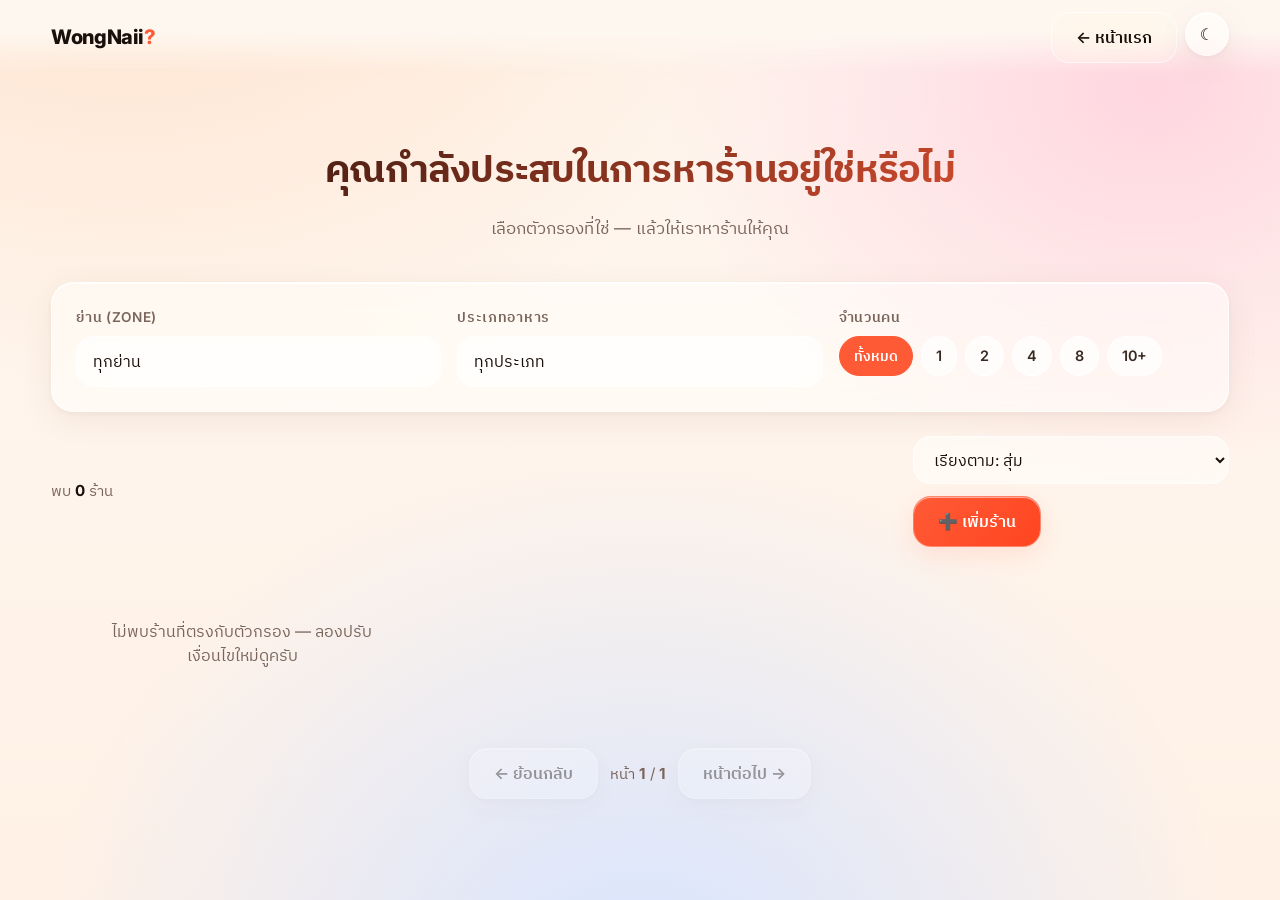
==== pages/all-restaurants.html @ 6809e91a "Initial commit: WongNaii? scaffold" ====
<!DOCTYPE html>
<html lang="th" data-theme="light">
<head>
  <meta charset="UTF-8">
  <meta name="viewport" content="width=device-width, initial-scale=1, viewport-fit=cover">
  <title>WongNaii? · ร้านอาหารทั้งหมด</title>
  <link rel="stylesheet" href="https://fonts.googleapis.com/css2?family=Inter:wght@400;500;600;700;800;900&family=IBM+Plex+Sans+Thai:wght@400;500;600;700&display=swap">
  <link rel="stylesheet" href="../assets/css/base.css">
  <link rel="stylesheet" href="../assets/css/glass.css">
  <link rel="stylesheet" href="../assets/css/home.css">
  <link rel="stylesheet" href="../assets/css/all-restaurants.css">
</head>
<body>
  <header class="site-header">
    <div class="container">
      <a href="../" class="brand">WongNaii<span>?</span></a>
      <div style="display:flex; gap: .5rem">
        <a href="../" class="glass-button is-ghost">← หน้าแรก</a>
        <button class="glass-button is-icon" data-theme-toggle title="สลับธีม">☾</button>
      </div>
    </div>
  </header>

  <main class="container">
    <div class="ar-header">
      <h1>คุณกำลังประสบในการหาร้านอยู่ใช่หรือไม่</h1>
      <p>เลือกตัวกรองที่ใช่ — แล้วให้เราหาร้านให้คุณ</p>
    </div>

    <!-- Filter panel -->
    <div class="glass-card ar-filters">
      <div class="ar-filter-group">
        <label for="filter-zone">ย่าน (Zone)</label>
        <select id="filter-zone" class="glass-input"><option value="">ทุกย่าน</option></select>
      </div>
      <div class="ar-filter-group">
        <label for="filter-food">ประเภทอาหาร</label>
        <select id="filter-food" class="glass-input"><option value="">ทุกประเภท</option></select>
      </div>
      <div class="ar-filter-group">
        <label>จำนวนคน</label>
        <div class="ar-group-sizes" id="filter-group">
          <button data-size="" class="is-active">ทั้งหมด</button>
          <button data-size="1">1</button>
          <button data-size="2">2</button>
          <button data-size="4">4</button>
          <button data-size="8">8</button>
          <button data-size="10">10+</button>
        </div>
      </div>
    </div>

    <!-- Top bar -->
    <div class="ar-top-bar">
      <div class="ar-result-count">พบ <strong id="result-count">0</strong> ร้าน</div>
      <div class="ar-top-actions">
        <select id="sort-by" class="glass-input">
          <option value="random">เรียงตาม: สุ่ม</option>
          <option value="rating-desc">คะแนน (สูง → ต่ำ)</option>
          <option value="rating-asc">คะแนน (ต่ำ → สูง)</option>
          <option value="reviews-desc">รีวิวเยอะสุด</option>
          <option value="name-asc">ชื่อ A–Z</option>
        </select>
        <button class="glass-button is-primary" id="btn-add-restaurant">➕ เพิ่มร้าน</button>
      </div>
    </div>

    <!-- Grid -->
    <div id="grid" class="ar-grid">
      <div class="ar-loading">กำลังโหลด...</div>
    </div>

    <!-- Pagination -->
    <div class="ar-pagination">
      <button class="glass-button" id="btn-prev">← ย้อนกลับ</button>
      <span class="page-info">หน้า <strong id="page-current">1</strong> / <strong id="page-total">1</strong></span>
      <button class="glass-button" id="btn-next">หน้าต่อไป →</button>
    </div>
  </main>

  <!-- Add Restaurant Modal -->
  <div class="glass-modal-scrim" id="modal-add" role="dialog" aria-modal="true">
    <div class="glass-modal">
      <h2 style="margin-bottom: var(--space-2)">เพิ่มร้านใหม่</h2>
      <p style="color: var(--text-muted); margin-bottom: var(--space-5); font-size: .9rem">
        กรอกข้อมูลพื้นฐาน — AI จะช่วยเติมรายละเอียดที่เหลือให้
      </p>
      <form class="add-form" id="add-form">
        <div class="form-row">
          <div>
            <label for="f-submitter">ชื่อคนส่ง</label>
            <input id="f-submitter" class="glass-input" required>
          </div>
          <div>
            <label for="f-restaurant">ชื่อร้าน *</label>
            <input id="f-restaurant" class="glass-input" required>
          </div>
        </div>
        <div>
          <label for="f-review">รีวิว / ทำไมต้องกินร้านนี้ *</label>
          <textarea id="f-review" class="glass-input" required placeholder="บรรยายสั้น ๆ ว่าทำไมร้านนี้น่าไป"></textarea>
        </div>
        <div class="form-row">
          <div>
            <label for="f-menu">เมนูแนะนำ</label>
            <input id="f-menu" class="glass-input">
          </div>
          <div>
            <label for="f-menu-desc">คำอธิบายเมนู</label>
            <input id="f-menu-desc" class="glass-input">
          </div>
        </div>
        <div class="add-form-status" id="add-status"></div>
        <div style="display:flex; gap: .75rem; justify-content: flex-end; margin-top: .5rem">
          <button type="button" class="glass-button" data-modal-close>ยกเลิก</button>
          <button type="submit" class="glass-button is-primary" id="add-submit">บันทึก (AI auto-fill)</button>
        </div>
      </form>
    </div>
  </div>

  <!-- Party modals get injected by party.js -->
  <div id="party-modals"></div>

  <script src="../assets/js/config.js"></script>
  <script src="../assets/js/theme.js"></script>
  <script src="../assets/js/maintenance.js"></script>
  <script src="../assets/js/api.js"></script>
  <script src="../assets/js/identity.js"></script>
  <script src="../assets/js/party.js"></script>
  <script src="../assets/js/all-restaurants.js"></script>
</body>
</html>
---- assets/css/base.css ----
/* ========================================================================
   WongNaii? — Base tokens, reset, theme system
   ======================================================================== */

:root {
  --font-display: "SF Pro Display", "Inter", "IBM Plex Sans Thai", system-ui, -apple-system, sans-serif;
  --font-body:    "SF Pro Text",    "Inter", "IBM Plex Sans Thai", system-ui, sans-serif;

  --radius-sm: 12px;
  --radius-md: 18px;
  --radius-lg: 22px;
  --radius-xl: 32px;

  --space-1: 0.25rem;
  --space-2: 0.5rem;
  --space-3: 0.75rem;
  --space-4: 1rem;
  --space-5: 1.5rem;
  --space-6: 2rem;
  --space-8: 3rem;
  --space-10: 4.5rem;

  --transition-fast: 180ms cubic-bezier(.2,.8,.2,1);
  --transition-med:  340ms cubic-bezier(.2,.8,.2,1);
}

/* ---- Light theme (default) ---- */
:root,
[data-theme="light"] {
  color-scheme: light;

  --bg-base: #fef7f0;
  --bg-gradient: radial-gradient(1200px 800px at 10% -10%, #ffe2cc 0%, transparent 60%),
                 radial-gradient(900px 700px at 90% 10%, #ffd6e0 0%, transparent 55%),
                 radial-gradient(1000px 900px at 50% 110%, #d6e4ff 0%, transparent 60%),
                 linear-gradient(180deg, #fef7f0, #fff1e6);

  --text-strong: #1a0f0a;
  --text:        #3a2a22;
  --text-muted:  #7a655c;

  --glass-bg:     rgba(255, 255, 255, 0.55);
  --glass-bg-hi:  rgba(255, 255, 255, 0.75);
  --glass-border: rgba(255, 255, 255, 0.7);
  --glass-shadow: 0 8px 32px rgba(120, 60, 20, 0.08),
                  0 2px 6px rgba(120, 60, 20, 0.05);
  --glass-inner-highlight: inset 0 1px 0 rgba(255, 255, 255, 0.9);

  --accent:        #ff5a36;
  --accent-hover:  #ff4520;
  --accent-soft:   rgba(255, 90, 54, 0.12);
  --accent-text:   #ffffff;

  --heart:         #ff3366;

  --blur: 24px;
  --blur-sat: 180%;
}

/* ---- Dark theme ---- */
[data-theme="dark"] {
  color-scheme: dark;

  --bg-base: #0a0612;
  --bg-gradient: radial-gradient(1200px 800px at 10% -10%, #2a1845 0%, transparent 60%),
                 radial-gradient(900px 700px at 90% 10%, #45152e 0%, transparent 55%),
                 radial-gradient(1000px 900px at 50% 110%, #0a1f3a 0%, transparent 60%),
                 linear-gradient(180deg, #0a0612, #1a0f2e);

  --text-strong: #fff5ee;
  --text:        #e8dad0;
  --text-muted:  #a89a8e;

  --glass-bg:     rgba(255, 255, 255, 0.06);
  --glass-bg-hi:  rgba(255, 255, 255, 0.1);
  --glass-border: rgba(255, 255, 255, 0.12);
  --glass-shadow: 0 8px 32px rgba(0, 0, 0, 0.6),
                  0 2px 6px rgba(0, 0, 0, 0.4);
  --glass-inner-highlight: inset 0 1px 0 rgba(255, 255, 255, 0.15);

  --accent:        #ff7a52;
  --accent-hover:  #ff8e6b;
  --accent-soft:   rgba(255, 122, 82, 0.18);
  --accent-text:   #1a0f0a;

  --heart:         #ff5c7a;

  --blur: 28px;
  --blur-sat: 140%;
}

/* Respect OS preference if no explicit choice */
@media (prefers-color-scheme: dark) {
  :root:not([data-theme]) {
    color-scheme: dark;
    --bg-base: #0a0612;
    --bg-gradient: radial-gradient(1200px 800px at 10% -10%, #2a1845 0%, transparent 60%),
                   radial-gradient(900px 700px at 90% 10%, #45152e 0%, transparent 55%),
                   radial-gradient(1000px 900px at 50% 110%, #0a1f3a 0%, transparent 60%),
                   linear-gradient(180deg, #0a0612, #1a0f2e);
    --text-strong: #fff5ee;
    --text:        #e8dad0;
    --text-muted:  #a89a8e;
    --glass-bg:     rgba(255, 255, 255, 0.06);
    --glass-bg-hi:  rgba(255, 255, 255, 0.1);
    --glass-border: rgba(255, 255, 255, 0.12);
    --glass-shadow: 0 8px 32px rgba(0, 0, 0, 0.6), 0 2px 6px rgba(0, 0, 0, 0.4);
    --glass-inner-highlight: inset 0 1px 0 rgba(255, 255, 255, 0.15);
    --accent: #ff7a52;
    --accent-hover: #ff8e6b;
    --accent-soft: rgba(255, 122, 82, 0.18);
    --accent-text: #1a0f0a;
    --heart: #ff5c7a;
  }
}

/* ---- Reset ---- */
*, *::before, *::after { box-sizing: border-box; }
html, body { margin: 0; padding: 0; }
html { scroll-behavior: smooth; }
body {
  font-family: var(--font-body);
  color: var(--text);
  background: var(--bg-base);
  background-image: var(--bg-gradient);
  background-attachment: fixed;
  min-height: 100vh;
  line-height: 1.55;
  -webkit-font-smoothing: antialiased;
  text-rendering: optimizeLegibility;
  transition: background-color var(--transition-med), color var(--transition-med);
}

h1, h2, h3, h4 {
  font-family: var(--font-display);
  color: var(--text-strong);
  letter-spacing: -0.02em;
  margin: 0;
}

a { color: inherit; text-decoration: none; }
button { font: inherit; cursor: pointer; border: none; background: none; color: inherit; }
img { max-width: 100%; display: block; }

/* ---- Layout helpers ---- */
.container {
  width: min(1200px, 92%);
  margin-inline: auto;
}

.stack > * + * { margin-top: var(--space-4); }

@media (prefers-reduced-motion: reduce) {
  *, *::before, *::after {
    animation-duration: 0.001ms !important;
    transition-duration: 0.001ms !important;
  }
}
---- assets/css/glass.css ----
/* ========================================================================
   Liquid Glass primitives — frosted surfaces, buttons, inputs, modals
   ======================================================================== */

.glass {
  background: var(--glass-bg);
  -webkit-backdrop-filter: blur(var(--blur)) saturate(var(--blur-sat));
          backdrop-filter: blur(var(--blur)) saturate(var(--blur-sat));
  border: 1px solid var(--glass-border);
  box-shadow: var(--glass-shadow), var(--glass-inner-highlight);
  border-radius: var(--radius-lg);
}

/* Card */
.glass-card {
  composes: glass;
  background: var(--glass-bg);
  -webkit-backdrop-filter: blur(var(--blur)) saturate(var(--blur-sat));
          backdrop-filter: blur(var(--blur)) saturate(var(--blur-sat));
  border: 1px solid var(--glass-border);
  box-shadow: var(--glass-shadow), var(--glass-inner-highlight);
  border-radius: var(--radius-lg);
  padding: var(--space-5);
  transition: transform var(--transition-fast), box-shadow var(--transition-fast), background var(--transition-fast);
}
.glass-card:hover {
  transform: translateY(-2px);
  background: var(--glass-bg-hi);
}

/* Button */
.glass-button {
  display: inline-flex;
  align-items: center;
  justify-content: center;
  gap: var(--space-2);
  padding: var(--space-3) var(--space-5);
  border-radius: var(--radius-md);
  background: var(--glass-bg);
  -webkit-backdrop-filter: blur(20px) saturate(var(--blur-sat));
          backdrop-filter: blur(20px) saturate(var(--blur-sat));
  border: 1px solid var(--glass-border);
  box-shadow: var(--glass-shadow), var(--glass-inner-highlight);
  color: var(--text-strong);
  font-weight: 600;
  font-size: 1rem;
  transition: transform var(--transition-fast), background var(--transition-fast), box-shadow var(--transition-fast);
  white-space: nowrap;
}
.glass-button:hover { transform: translateY(-1px); background: var(--glass-bg-hi); }
.glass-button:active { transform: translateY(0); }

.glass-button.is-primary {
  background: linear-gradient(135deg, var(--accent), var(--accent-hover));
  color: var(--accent-text);
  border-color: rgba(255,255,255,0.3);
  box-shadow:
    0 8px 24px var(--accent-soft),
    inset 0 1px 0 rgba(255,255,255,0.5);
}
.glass-button.is-primary:hover {
  background: linear-gradient(135deg, var(--accent-hover), var(--accent));
}

.glass-button.is-ghost {
  background: transparent;
  box-shadow: none;
  border-color: var(--glass-border);
}

.glass-button.is-icon {
  padding: var(--space-3);
  width: 44px;
  height: 44px;
  border-radius: 50%;
}

/* Input */
.glass-input {
  width: 100%;
  padding: var(--space-3) var(--space-4);
  border-radius: var(--radius-md);
  background: var(--glass-bg);
  -webkit-backdrop-filter: blur(16px) saturate(var(--blur-sat));
          backdrop-filter: blur(16px) saturate(var(--blur-sat));
  border: 1px solid var(--glass-border);
  color: var(--text-strong);
  font: inherit;
  outline: none;
  transition: border-color var(--transition-fast), box-shadow var(--transition-fast);
}
.glass-input:focus {
  border-color: var(--accent);
  box-shadow: 0 0 0 3px var(--accent-soft);
}

/* Pill (small label / chip) */
.glass-pill {
  display: inline-flex;
  align-items: center;
  gap: var(--space-1);
  padding: 4px 12px;
  border-radius: 999px;
  font-size: 0.8rem;
  font-weight: 500;
  background: var(--glass-bg);
  -webkit-backdrop-filter: blur(12px) saturate(var(--blur-sat));
          backdrop-filter: blur(12px) saturate(var(--blur-sat));
  border: 1px solid var(--glass-border);
  color: var(--text);
}

/* Modal scrim + dialog */
.glass-modal-scrim {
  position: fixed; inset: 0; z-index: 100;
  background: rgba(0,0,0,0.4);
  -webkit-backdrop-filter: blur(8px);
          backdrop-filter: blur(8px);
  display: grid;
  place-items: center;
  opacity: 0;
  pointer-events: none;
  transition: opacity var(--transition-med);
}
.glass-modal-scrim.is-open {
  opacity: 1;
  pointer-events: auto;
}
.glass-modal {
  width: min(560px, 92vw);
  max-height: 86vh;
  overflow: auto;
  background: var(--glass-bg-hi);
  -webkit-backdrop-filter: blur(40px) saturate(var(--blur-sat));
          backdrop-filter: blur(40px) saturate(var(--blur-sat));
  border: 1px solid var(--glass-border);
  border-radius: var(--radius-xl);
  box-shadow: 0 30px 80px rgba(0,0,0,0.3), var(--glass-inner-highlight);
  padding: var(--space-6);
  transform: scale(0.96) translateY(8px);
  transition: transform var(--transition-med);
}
.glass-modal-scrim.is-open .glass-modal { transform: scale(1) translateY(0); }
---- assets/css/home.css ----
/* ========================================================================
   Home page — hero, marquee, primary actions
   ======================================================================== */

.site-header {
  position: sticky;
  top: 0;
  z-index: 50;
  padding: var(--space-3) 0;
  background: linear-gradient(180deg, var(--bg-base) 40%, transparent);
  -webkit-backdrop-filter: blur(20px);
          backdrop-filter: blur(20px);
}
.site-header .container {
  display: flex; align-items: center; justify-content: space-between;
  gap: var(--space-4);
}
.brand {
  font-family: var(--font-display);
  font-weight: 800;
  font-size: 1.25rem;
  color: var(--text-strong);
  letter-spacing: -0.02em;
}
.brand span { color: var(--accent); }

/* ---- Hero ---- */
.hero {
  text-align: center;
  padding: clamp(3rem, 8vw, 6rem) 0 clamp(2rem, 5vw, 4rem);
}
.hero-title {
  font-size: clamp(3.5rem, 12vw, 9rem);
  font-weight: 900;
  letter-spacing: -0.05em;
  line-height: 0.95;
  background: linear-gradient(135deg, var(--text-strong) 30%, var(--accent) 80%);
  -webkit-background-clip: text;
          background-clip: text;
  color: transparent;
  margin-bottom: var(--space-3);
}
.hero-title .qmark {
  display: inline-block;
  color: var(--accent);
  -webkit-text-fill-color: var(--accent);
  transform: translateY(-0.05em);
  animation: wiggle 4s ease-in-out infinite;
}
@keyframes wiggle {
  0%, 100% { transform: translateY(-0.05em) rotate(0deg); }
  50% { transform: translateY(-0.1em) rotate(8deg); }
}
.hero-sub {
  font-size: clamp(1rem, 2vw, 1.25rem);
  color: var(--text-muted);
  margin-bottom: var(--space-6);
}

.hero-actions {
  display: flex;
  gap: var(--space-3);
  justify-content: center;
  flex-wrap: wrap;
}
.hero-actions .glass-button { font-size: 1.05rem; padding: var(--space-4) var(--space-6); }

/* ---- Marquee (3 rows) ---- */
.marquee-section {
  padding: var(--space-8) 0;
  margin-top: var(--space-6);
  overflow: hidden;
}
.marquee-row {
  display: flex;
  overflow: hidden;
  mask-image: linear-gradient(90deg, transparent, #000 8%, #000 92%, transparent);
          mask-image: linear-gradient(90deg, transparent, #000 8%, #000 92%, transparent);
  -webkit-mask-image: linear-gradient(90deg, transparent, #000 8%, #000 92%, transparent);
  padding: var(--space-2) 0;
}
.marquee-track {
  display: flex;
  gap: var(--space-4);
  flex-shrink: 0;
  padding-right: var(--space-4);
  animation: marquee-scroll var(--marquee-duration, 60s) linear infinite;
}
.marquee-row[data-direction="right"] .marquee-track {
  animation-direction: reverse;
}
.marquee-row:hover .marquee-track {
  animation-play-state: paused;
}
@keyframes marquee-scroll {
  from { transform: translateX(0); }
  to   { transform: translateX(-50%); }
}

/* Restaurant chip for the marquee */
.marquee-chip {
  flex: 0 0 auto;
  width: 280px;
  padding: var(--space-3) var(--space-4);
  display: flex;
  align-items: center;
  gap: var(--space-3);
  background: var(--glass-bg);
  -webkit-backdrop-filter: blur(20px) saturate(var(--blur-sat));
          backdrop-filter: blur(20px) saturate(var(--blur-sat));
  border: 1px solid var(--glass-border);
  border-radius: var(--radius-md);
  box-shadow: var(--glass-shadow), var(--glass-inner-highlight);
  transition: transform var(--transition-fast);
}
.marquee-chip:hover { transform: translateY(-3px); }
.marquee-chip__emoji {
  font-size: 1.6rem;
  width: 44px; height: 44px;
  display: grid; place-items: center;
  background: var(--accent-soft);
  border-radius: 12px;
  flex-shrink: 0;
}
.marquee-chip__name {
  font-weight: 600;
  color: var(--text-strong);
  font-size: 0.95rem;
  white-space: nowrap; overflow: hidden; text-overflow: ellipsis;
}
.marquee-chip__meta {
  font-size: 0.8rem;
  color: var(--text-muted);
  white-space: nowrap; overflow: hidden; text-overflow: ellipsis;
}

/* ---- Maintenance banner ---- */
.maintenance-screen {
  position: fixed; inset: 0; z-index: 9999;
  display: grid; place-items: center;
  background: var(--bg-base);
  background-image: var(--bg-gradient);
  padding: var(--space-6);
  text-align: center;
}
.maintenance-screen .glass-card {
  max-width: 480px;
  padding: var(--space-8);
}
.maintenance-screen h1 { font-size: 2rem; margin-bottom: var(--space-3); }
.maintenance-screen p { color: var(--text-muted); }
---- assets/css/all-restaurants.css ----
/* ========================================================================
   All-Restaurants page — filters, grid, card UI
   ======================================================================== */

.ar-header {
  padding: clamp(2rem, 5vw, 4rem) 0 var(--space-5);
  text-align: center;
}
.ar-header h1 {
  font-size: clamp(1.6rem, 4vw, 2.4rem);
  font-weight: 800;
  margin-bottom: var(--space-3);
  background: linear-gradient(135deg, var(--text-strong), var(--accent));
  -webkit-background-clip: text; background-clip: text;
  color: transparent;
}
.ar-header p { color: var(--text-muted); font-size: 1.05rem; }

/* ---- Filter panel ---- */
.ar-filters {
  display: grid;
  grid-template-columns: repeat(auto-fit, minmax(180px, 1fr));
  gap: var(--space-4);
  padding: var(--space-5);
  margin-bottom: var(--space-5);
}
.ar-filter-group { display: flex; flex-direction: column; gap: var(--space-2); }
.ar-filter-group label {
  font-size: 0.85rem;
  font-weight: 600;
  color: var(--text-muted);
  text-transform: uppercase;
  letter-spacing: 0.05em;
}
.ar-filter-group select { appearance: none; cursor: pointer; }

.ar-group-sizes {
  display: flex; flex-wrap: wrap; gap: var(--space-2);
}
.ar-group-sizes button {
  padding: 8px 14px;
  border-radius: 999px;
  background: var(--glass-bg);
  -webkit-backdrop-filter: blur(12px); backdrop-filter: blur(12px);
  border: 1px solid var(--glass-border);
  color: var(--text);
  font-weight: 600;
  font-size: 0.9rem;
  transition: all var(--transition-fast);
}
.ar-group-sizes button.is-active {
  background: var(--accent);
  color: var(--accent-text);
  border-color: var(--accent);
}

/* ---- Top bar (count + sort + add) ---- */
.ar-top-bar {
  display: flex; align-items: center; justify-content: space-between;
  gap: var(--space-4);
  margin-bottom: var(--space-5);
  flex-wrap: wrap;
}
.ar-result-count { color: var(--text-muted); font-size: 0.95rem; }
.ar-result-count strong { color: var(--text-strong); }
.ar-top-actions { display: flex; gap: var(--space-3); align-items: center; flex-wrap: wrap; }
.ar-top-actions select { min-width: 160px; }

/* ---- Card grid (3 cols × 4 rows = 12) ---- */
.ar-grid {
  display: grid;
  grid-template-columns: repeat(auto-fill, minmax(320px, 1fr));
  gap: var(--space-4);
  margin-bottom: var(--space-6);
}
@media (min-width: 1024px) {
  .ar-grid { grid-template-columns: repeat(3, 1fr); }
}

/* ---- Restaurant card ---- */
.r-card {
  display: flex; flex-direction: column;
  padding: var(--space-5);
  gap: var(--space-3);
  position: relative;
  min-height: 380px;
}
.r-card__top {
  display: flex; justify-content: space-between; gap: var(--space-3);
  align-items: flex-start;
}
.r-card__title {
  font-family: var(--font-display);
  font-size: 1.15rem;
  font-weight: 700;
  color: var(--text-strong);
  line-height: 1.3;
  letter-spacing: -0.01em;
}
.r-card__type { font-size: 0.85rem; color: var(--text-muted); margin-top: 2px; }

.r-heart {
  flex-shrink: 0;
  width: 40px; height: 40px;
  border-radius: 50%;
  display: grid; place-items: center;
  background: var(--glass-bg);
  border: 1px solid var(--glass-border);
  font-size: 1.1rem;
  transition: all var(--transition-fast);
}
.r-heart:hover { transform: scale(1.1); }
.r-heart.is-liked { background: var(--heart); border-color: var(--heart); color: white; }

.r-card__meta {
  display: flex; flex-wrap: wrap; gap: var(--space-2);
  font-size: 0.85rem;
}
.r-card__meta .glass-pill { font-size: 0.78rem; }

.r-card__info { font-size: 0.88rem; color: var(--text); display: flex; flex-direction: column; gap: 4px; }
.r-card__info .row { display: flex; gap: var(--space-2); align-items: flex-start; }
.r-card__info .row span:first-child { width: 18px; flex-shrink: 0; opacity: 0.7; }

.r-card__actions {
  display: flex; gap: var(--space-2);
  margin-top: auto; padding-top: var(--space-3);
  flex-wrap: wrap;
}
.r-card__actions .glass-button { flex: 1 1 auto; font-size: 0.85rem; padding: 10px 14px; }

.r-card__party-badge {
  position: absolute; top: 12px; left: 12px;
  background: var(--accent);
  color: var(--accent-text);
  font-size: 0.7rem;
  font-weight: 700;
  padding: 4px 10px;
  border-radius: 999px;
  box-shadow: 0 4px 12px var(--accent-soft);
  animation: pulse 2s ease-in-out infinite;
}
@keyframes pulse {
  0%, 100% { transform: scale(1); }
  50%      { transform: scale(1.05); }
}

/* ---- Pagination ---- */
.ar-pagination {
  display: flex; justify-content: center; align-items: center;
  gap: var(--space-3);
  margin: var(--space-6) 0 var(--space-8);
}
.ar-pagination .page-info { color: var(--text-muted); font-size: 0.95rem; }
.ar-pagination .glass-button:disabled { opacity: 0.4; pointer-events: none; }

/* ---- Empty / loading ---- */
.ar-empty, .ar-loading {
  text-align: center; padding: var(--space-8); color: var(--text-muted);
}
.ar-loading { animation: pulse 1.4s ease-in-out infinite; }

/* ---- Add Restaurant modal form ---- */
.add-form { display: flex; flex-direction: column; gap: var(--space-4); }
.add-form label { font-size: 0.9rem; font-weight: 600; color: var(--text); display: block; margin-bottom: 6px; }
.add-form textarea { min-height: 80px; resize: vertical; font-family: inherit; }
.add-form .form-row { display: grid; grid-template-columns: 1fr 1fr; gap: var(--space-3); }
@media (max-width: 540px) { .add-form .form-row { grid-template-columns: 1fr; } }

.add-form-status {
  padding: var(--space-3);
  border-radius: var(--radius-sm);
  font-size: 0.9rem;
  display: none;
}
.add-form-status.is-info    { display: block; background: var(--accent-soft); color: var(--text-strong); }
.add-form-status.is-error   { display: block; background: rgba(255, 60, 60, 0.15); color: #d33; }
.add-form-status.is-success { display: block; background: rgba(60, 200, 100, 0.15); color: #1a8040; }
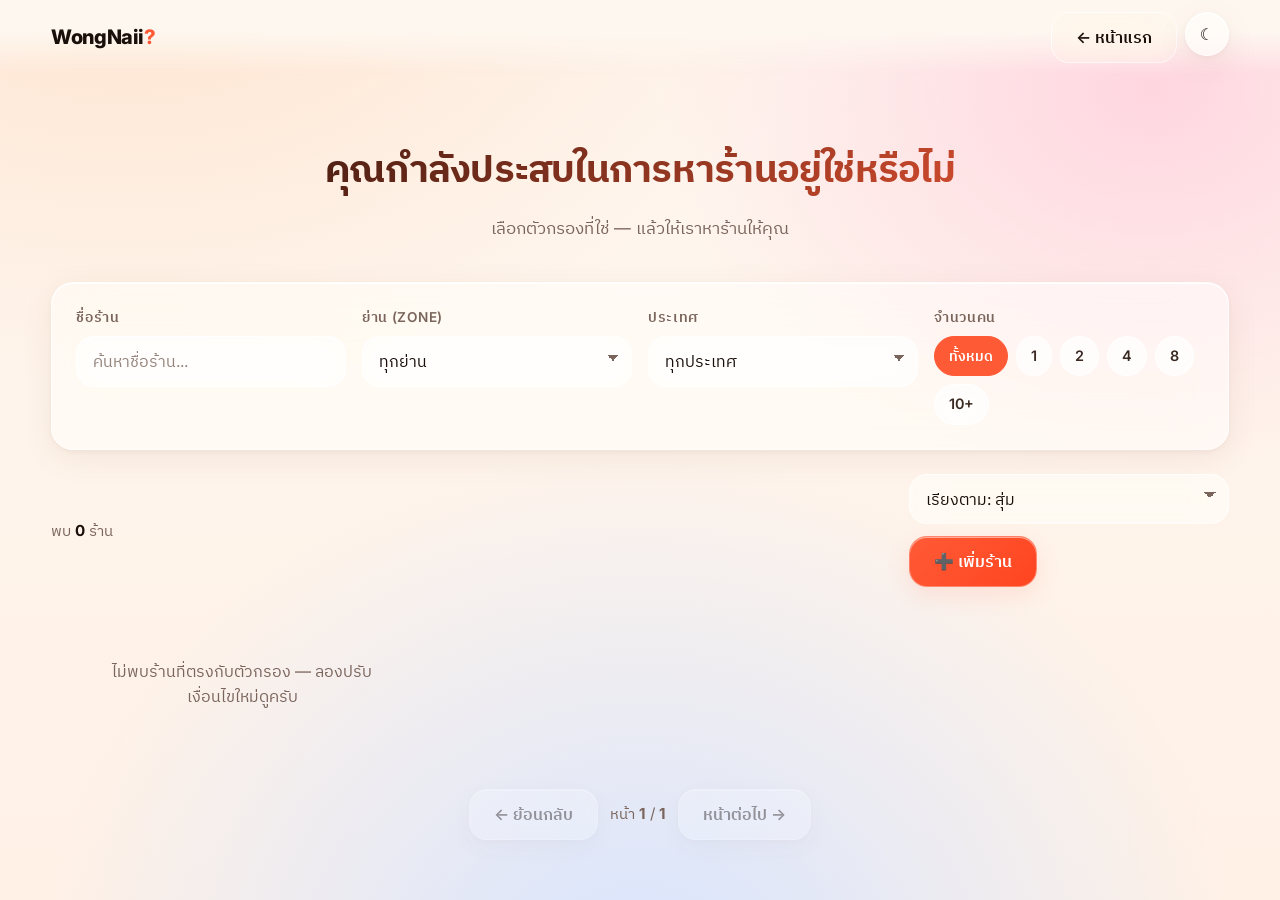
==== commit c6d6aa03: "top5 marquee scroll + fade edges" ====
--- a/pages/all-restaurants.html
+++ b/pages/all-restaurants.html
@@ -27,15 +27,22 @@
       <p>เลือกตัวกรองที่ใช่ — แล้วให้เราหาร้านให้คุณ</p>
     </div>
 
+    <!-- Top 5 strip (rendered by JS) -->
+    <div id="top5-strip" class="ar-top5" hidden></div>
+
     <!-- Filter panel -->
     <div class="glass-card ar-filters">
+      <div class="ar-filter-group">
+        <label for="filter-name">ชื่อร้าน</label>
+        <input id="filter-name" class="glass-input" placeholder="ค้นหาชื่อร้าน...">
+      </div>
       <div class="ar-filter-group">
         <label for="filter-zone">ย่าน (Zone)</label>
         <select id="filter-zone" class="glass-input"><option value="">ทุกย่าน</option></select>
       </div>
       <div class="ar-filter-group">
-        <label for="filter-food">ประเภทอาหาร</label>
-        <select id="filter-food" class="glass-input"><option value="">ทุกประเภท</option></select>
+        <label for="filter-food">ประเทศ</label>
+        <select id="filter-food" class="glass-input"><option value="">ทุกประเทศ</option></select>
       </div>
       <div class="ar-filter-group">
         <label>จำนวนคน</label>
@@ -59,6 +66,7 @@
           <option value="rating-desc">คะแนน (สูง → ต่ำ)</option>
           <option value="rating-asc">คะแนน (ต่ำ → สูง)</option>
           <option value="reviews-desc">รีวิวเยอะสุด</option>
+          <option value="likes-desc">กดหัวใจเยอะสุด</option>
           <option value="name-asc">ชื่อ A–Z</option>
         </select>
         <button class="glass-button is-primary" id="btn-add-restaurant">➕ เพิ่มร้าน</button>
--- a/assets/css/base.css
+++ b/assets/css/base.css
@@ -68,8 +68,8 @@
                  linear-gradient(180deg, #0a0612, #1a0f2e);
 
   --text-strong: #fff5ee;
-  --text:        #e8dad0;
-  --text-muted:  #a89a8e;
+  --text:        #f0e3d8;
+  --text-muted:  #c0b0a0;
 
   --glass-bg:     rgba(255, 255, 255, 0.06);
   --glass-bg-hi:  rgba(255, 255, 255, 0.1);
@@ -99,8 +99,8 @@
                    radial-gradient(1000px 900px at 50% 110%, #0a1f3a 0%, transparent 60%),
                    linear-gradient(180deg, #0a0612, #1a0f2e);
     --text-strong: #fff5ee;
-    --text:        #e8dad0;
-    --text-muted:  #a89a8e;
+    --text:        #f0e3d8;
+    --text-muted:  #c0b0a0;
     --glass-bg:     rgba(255, 255, 255, 0.06);
     --glass-bg-hi:  rgba(255, 255, 255, 0.1);
     --glass-border: rgba(255, 255, 255, 0.12);
--- a/assets/css/glass.css
+++ b/assets/css/glass.css
@@ -94,6 +94,36 @@
   box-shadow: 0 0 0 3px var(--accent-soft);
 }
 
+/* Native <select> doesn't pick up text color reliably on dark glass — force it.
+   <option> pop-ups are rendered by the OS, so paint a solid surface. */
+select.glass-input {
+  color: var(--text-strong);
+  cursor: pointer;
+  padding-right: 2.5rem;
+  background-image:
+    linear-gradient(45deg, transparent 50%, var(--text-muted) 50%),
+    linear-gradient(135deg, var(--text-muted) 50%, transparent 50%);
+  background-position:
+    calc(100% - 1.1rem) 1.1rem,
+    calc(100% - 0.75rem) 1.1rem;
+  background-size: 6px 6px, 6px 6px;
+  background-repeat: no-repeat;
+  appearance: none;
+}
+select.glass-input option {
+  background-color: var(--bg-base);
+  color: var(--text-strong);
+}
+[data-theme="dark"] select.glass-input option { background-color: #1a0f2e; color: #fff5ee; }
+
+/* Textarea (used in Add Restaurant / Party details forms) needs the same treatment */
+textarea.glass-input { color: var(--text-strong); font-family: inherit; }
+input.glass-input::placeholder,
+textarea.glass-input::placeholder { color: var(--text-muted); opacity: 0.8; }
+
+/* Buttons used as links keep their underline-free look on dark mode too */
+a.glass-button { text-decoration: none; }
+
 /* Pill (small label / chip) */
 .glass-pill {
   display: inline-flex;
--- a/assets/css/all-restaurants.css
+++ b/assets/css/all-restaurants.css
@@ -99,8 +99,11 @@
 }
 .r-card__type { font-size: 0.85rem; color: var(--text-muted); margin-top: 2px; }
 
+.r-heart-wrap {
+  flex-shrink: 0;
+  display: flex; flex-direction: column; align-items: center; gap: 4px;
+}
 .r-heart {
-  flex-shrink: 0;
   width: 40px; height: 40px;
   border-radius: 50%;
   display: grid; place-items: center;
@@ -111,6 +114,7 @@
 }
 .r-heart:hover { transform: scale(1.1); }
 .r-heart.is-liked { background: var(--heart); border-color: var(--heart); color: white; }
+.r-heart-count { font-size: 0.72rem; font-weight: 700; color: var(--text-muted); line-height: 1; }
 
 .r-card__meta {
   display: flex; flex-wrap: wrap; gap: var(--space-2);
@@ -176,3 +180,59 @@
 .add-form-status.is-info    { display: block; background: var(--accent-soft); color: var(--text-strong); }
 .add-form-status.is-error   { display: block; background: rgba(255, 60, 60, 0.15); color: #d33; }
 .add-form-status.is-success { display: block; background: rgba(60, 200, 100, 0.15); color: #1a8040; }
+
+/* ---- Top 5 marquee strip ---- */
+.ar-top5 { margin-bottom: var(--space-5); }
+.ar-top5__head { margin-bottom: var(--space-3); }
+.ar-top5__title { font-weight: 700; font-size: 1rem; color: var(--text-strong); }
+
+.ar-top5__row {
+  overflow: hidden;
+  /* Fade edges left & right */
+  mask-image: linear-gradient(90deg, transparent, #000 8%, #000 92%, transparent);
+  -webkit-mask-image: linear-gradient(90deg, transparent, #000 8%, #000 92%, transparent);
+}
+.ar-top5__track {
+  display: flex;
+  gap: var(--space-3);
+  flex-shrink: 0;
+  padding-right: var(--space-3);
+  animation: ar-top5-scroll 28s linear infinite;
+}
+.ar-top5__row:hover .ar-top5__track { animation-play-state: paused; }
+
+@keyframes ar-top5-scroll {
+  from { transform: translateX(0); }
+  to   { transform: translateX(-50%); }
+}
+
+.ar-top5__chip {
+  flex-shrink: 0;
+  display: flex; align-items: center; gap: var(--space-3);
+  padding: var(--space-3) var(--space-4);
+  min-width: 190px;
+  border-radius: var(--radius-md);
+  background: var(--glass-bg);
+  -webkit-backdrop-filter: blur(var(--blur)); backdrop-filter: blur(var(--blur));
+  border: 1px solid var(--glass-border);
+  box-shadow: var(--glass-shadow);
+  transition: transform var(--transition-fast);
+}
+.ar-top5__chip:hover { transform: translateY(-3px); }
+.ar-top5__rank {
+  font-family: var(--font-display);
+  font-size: 1.4rem; font-weight: 900;
+  color: var(--accent);
+  flex-shrink: 0; line-height: 1;
+}
+.ar-top5__info { min-width: 0; }
+.ar-top5__name {
+  font-weight: 700; font-size: 0.88rem;
+  color: var(--text-strong);
+  white-space: nowrap; overflow: hidden; text-overflow: ellipsis;
+}
+.ar-top5__stats {
+  display: flex; gap: var(--space-2);
+  font-size: 0.75rem; color: var(--text-muted);
+  margin-top: 2px;
+}
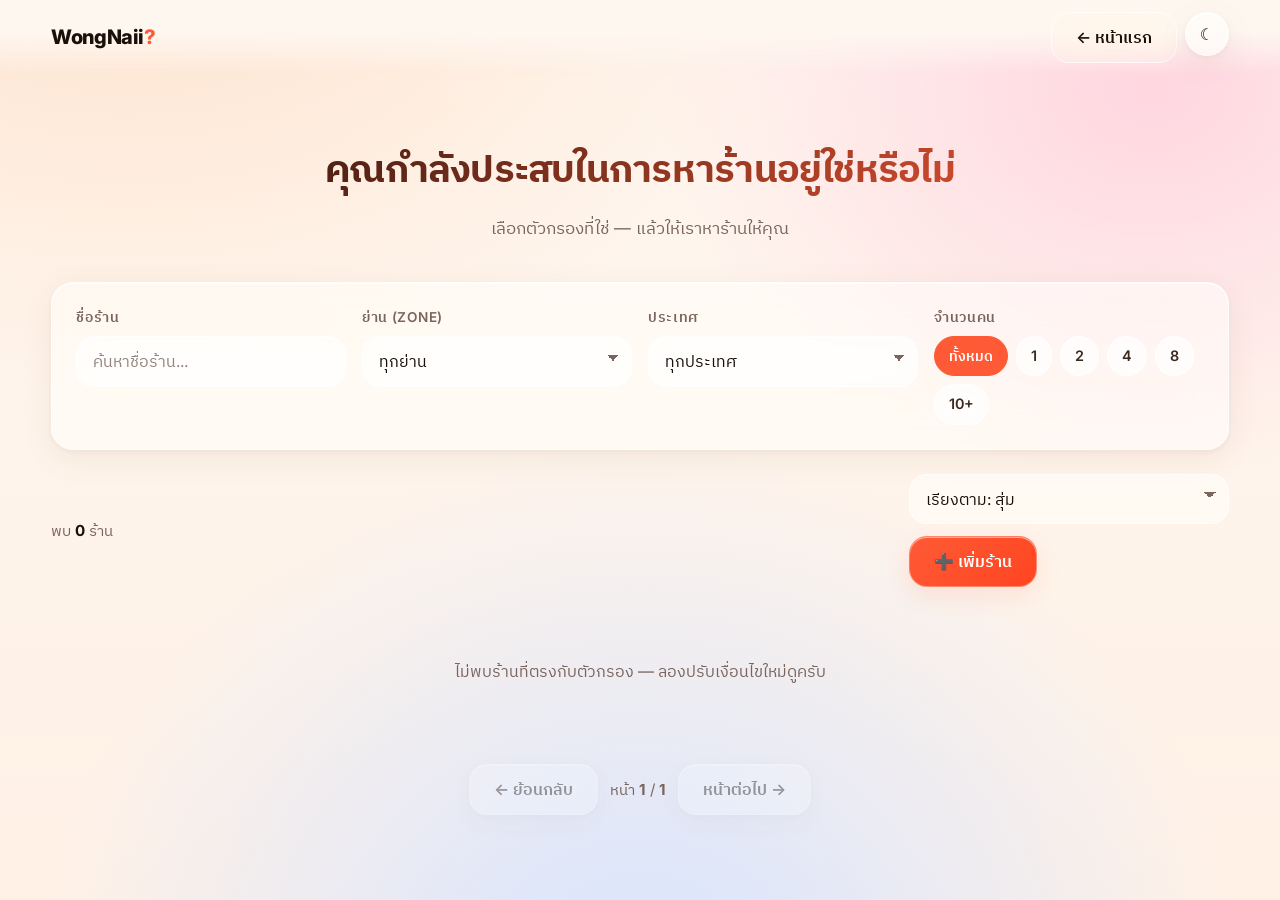
==== commit dbe7e507: "SPA merge: all-restaurants + randomizer on home page + clickable chips/cards - index.html: home page" ====
--- a/pages/all-restaurants.html
+++ b/pages/all-restaurants.html
@@ -97,12 +97,23 @@
         <div class="form-row">
           <div>
             <label for="f-submitter">ชื่อคนส่ง</label>
-            <input id="f-submitter" class="glass-input" required>
+            <input id="f-submitter" class="glass-input">
           </div>
           <div>
             <label for="f-restaurant">ชื่อร้าน *</label>
             <input id="f-restaurant" class="glass-input" required>
           </div>
+        </div>
+        <div>
+          <label for="f-zone">ย่าน / โซน *</label>
+          <select id="f-zone" class="glass-input" required>
+            <option value="">— เลือกย่าน —</option>
+            <option value="อโศก">อโศก</option>
+            <option value="สยาม">สยาม</option>
+            <option value="อารีย์">อารีย์</option>
+            <option value="ทองหล่อ">ทองหล่อ</option>
+            <option value="พร้อมพงษ์">พร้อมพงษ์</option>
+          </select>
         </div>
         <div>
           <label for="f-review">รีวิว / ทำไมต้องกินร้านนี้ *</label>
@@ -118,10 +129,9 @@
             <input id="f-menu-desc" class="glass-input">
           </div>
         </div>
-        <div class="add-form-status" id="add-status"></div>
         <div style="display:flex; gap: .75rem; justify-content: flex-end; margin-top: .5rem">
           <button type="button" class="glass-button" data-modal-close>ยกเลิก</button>
-          <button type="submit" class="glass-button is-primary" id="add-submit">บันทึก (AI auto-fill)</button>
+          <button type="submit" class="glass-button is-primary">ส่งข้อมูล</button>
         </div>
       </form>
     </div>
@@ -130,11 +140,15 @@
   <!-- Party modals get injected by party.js -->
   <div id="party-modals"></div>
 
+  <!-- Toast notifications -->
+  <div id="toast-container" class="toast-container"></div>
+
   <script src="../assets/js/config.js"></script>
   <script src="../assets/js/theme.js"></script>
   <script src="../assets/js/maintenance.js"></script>
   <script src="../assets/js/api.js"></script>
   <script src="../assets/js/identity.js"></script>
+  <script src="../assets/js/restaurant-detail.js"></script>
   <script src="../assets/js/party.js"></script>
   <script src="../assets/js/all-restaurants.js"></script>
 </body>
--- a/assets/css/home.css
+++ b/assets/css/home.css
@@ -134,6 +134,29 @@
   white-space: nowrap; overflow: hidden; text-overflow: ellipsis;
 }
 
+/* ---- SPA section anchors ---- */
+html { scroll-behavior: smooth; }
+
+#section-restaurants,
+#section-randomizer {
+  scroll-margin-top: 72px;
+}
+
+.section-block {
+  padding-top:    clamp(3rem, 6vw, 5rem);
+  padding-bottom: clamp(2rem, 4vw, 4rem);
+}
+
+/* h2 heading inside .ar-header (same visual as h1 on standalone page) */
+.ar-header h2 {
+  font-size: clamp(1.6rem, 4vw, 2.4rem);
+  font-weight: 800;
+  margin-bottom: var(--space-3);
+  background: linear-gradient(135deg, var(--text-strong), var(--accent));
+  -webkit-background-clip: text; background-clip: text;
+  color: transparent;
+}
+
 /* ---- Maintenance banner ---- */
 .maintenance-screen {
   position: fixed; inset: 0; z-index: 9999;
--- a/assets/css/all-restaurants.css
+++ b/assets/css/all-restaurants.css
@@ -162,6 +162,7 @@
 .ar-empty, .ar-loading {
   text-align: center; padding: var(--space-8); color: var(--text-muted);
 }
+.ar-empty { grid-column: 1 / -1; }
 .ar-loading { animation: pulse 1.4s ease-in-out infinite; }
 
 /* ---- Add Restaurant modal form ---- */
@@ -181,6 +182,64 @@
 .add-form-status.is-error   { display: block; background: rgba(255, 60, 60, 0.15); color: #d33; }
 .add-form-status.is-success { display: block; background: rgba(60, 200, 100, 0.15); color: #1a8040; }
 
+/* ---- Toast notifications ---- */
+.toast-container {
+  position: fixed;
+  bottom: 28px; left: 50%;
+  transform: translateX(-50%);
+  z-index: 300;
+  display: flex; flex-direction: column; gap: 10px;
+  align-items: center;
+  pointer-events: none;
+}
+.toast {
+  display: flex; align-items: center; gap: 10px;
+  padding: 12px 20px;
+  border-radius: 999px;
+  background: var(--glass-bg-hi);
+  -webkit-backdrop-filter: blur(24px); backdrop-filter: blur(24px);
+  border: 1px solid var(--glass-border);
+  box-shadow: 0 8px 32px rgba(0,0,0,0.25);
+  font-size: 0.9rem; font-weight: 600;
+  color: var(--text-strong);
+  max-width: min(480px, 90vw);
+  pointer-events: auto;
+  cursor: pointer;
+  animation: toast-in 0.3s cubic-bezier(.34,1.56,.64,1) both;
+}
+.toast.is-hiding { animation: toast-out 0.35s ease forwards; }
+.toast--success { border-color: rgba(60,200,100,.5); }
+.toast--error   { border-color: rgba(255,60,60,.5); }
+.toast--info    { border-color: var(--accent); }
+.toast__icon { font-size: 1.15rem; flex-shrink: 0; }
+.toast__msg  { line-height: 1.4; }
+
+@keyframes toast-in  { from { opacity:0; transform:translateY(16px) scale(.95); } to { opacity:1; transform:translateY(0) scale(1); } }
+@keyframes toast-out { from { opacity:1; transform:translateY(0); } to { opacity:0; transform:translateY(10px); } }
+
+/* ---- Restaurant detail popup ---- */
+.detail-modal {
+  width: min(640px, 92vw);
+  position: relative;
+  padding: 0;
+  overflow: visible;
+}
+.detail-close {
+  position: absolute;
+  top: var(--space-4); right: var(--space-4);
+  width: 36px; height: 36px;
+  border-radius: 50%;
+  background: var(--glass-bg);
+  border: 1px solid var(--glass-border);
+  display: grid; place-items: center;
+  cursor: pointer;
+  font-size: 0.85rem;
+  color: var(--text-muted);
+  transition: all var(--transition-fast);
+  z-index: 1;
+}
+.detail-close:hover { background: var(--glass-bg-hi); color: var(--text-strong); }
+
 /* ---- Top 5 marquee strip ---- */
 .ar-top5 { margin-bottom: var(--space-5); }
 .ar-top5__head { margin-bottom: var(--space-3); }
